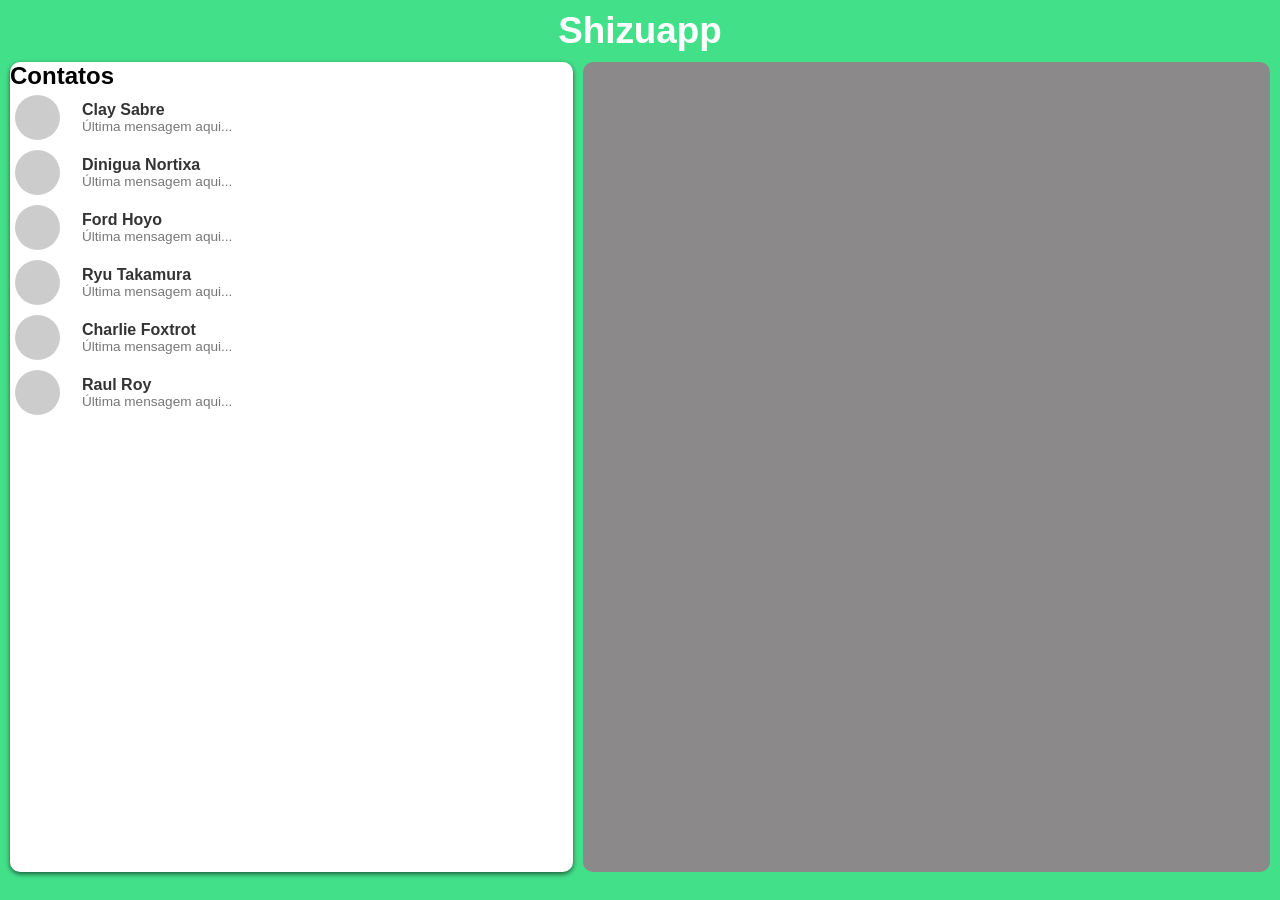
==== index.html @ 58105d00 "Estrutura inicial e estilização inicial dos cards de contato" ====
<!DOCTYPE html>
<html lang="en">
<head>
    <meta charset="UTF-8">
    <meta name="viewport" content="width=device-width, initial-scale=1.0">
    <title>Shizuapp</title>
    <link rel="stylesheet" href="style.css">
</head>
<body>
    <header>
        <h1 class="titulo">Shizuapp</h1>
    </header>
    
    <div class="container">
        <section id="lista-contatos">
            <div class="container-contatos">
                <h2>Contatos</h2>
                
                <div class="card-contato">
                    <div class="avatar-placeholder">

                    </div>
                    <div class="info-contato">
                        <span class="nome-contato">Clay Sabre</span>
                        <span class="ultima-msg">Última mensagem aqui...</span>
                    </div>
                </div>

                <div class="card-contato">
                    <div class="avatar-placeholder">

                    </div>
                    <div class="info-contato">
                        <span class="nome-contato">Dinigua Nortixa</span>
                        <span class="ultima-msg">Última mensagem aqui...</span>
                    </div>
                </div>

                <div class="card-contato">
                    <div class="avatar-placeholder">

                    </div>
                    <div class="info-contato">
                        <span class="nome-contato">Ford Hoyo</span>
                        <span class="ultima-msg">Última mensagem aqui...</span>
                    </div>
                </div>

                <div class="card-contato">
                    <div class="avatar-placeholder">

                    </div>
                    <div class="info-contato">
                        <span class="nome-contato">Ryu Takamura</span>
                        <span class="ultima-msg">Última mensagem aqui...</span>
                    </div>
                </div>

                <div class="card-contato">
                    <div class="avatar-placeholder">

                    </div>
                    <div class="info-contato">
                        <span class="nome-contato">Charlie Foxtrot</span>
                        <span class="ultima-msg">Última mensagem aqui...</span>
                    </div>
                </div>

                <div class="card-contato">
                    <div class="avatar-placeholder">

                    </div>
                    <div class="info-contato">
                        <span class="nome-contato">Raul Roy</span>
                        <span class="ultima-msg">Última mensagem aqui...</span>
                    </div>
                </div>

            </div>

        </section>

        <section id="conversa">
    
        </section>

    </div>
    
</body>
</html>
---- style.css ----
:root{
   --cor-background: #43e08a;
   --cor-clara: #fff;
   --cor-escura: #8b8989;
 }

 *{
    padding: 0;
    margin: 0;
 }

 body{
    background-color: var(--cor-background);
    font-family: Arial, sans-serif;
    margin: 10px;
 }

 .titulo{
    text-align: center;
    color: var(--cor-clara);
    font-size: 2.3rem;
    margin-bottom: 10px;
 }

 .container{
    display: flex;
    flex-direction: row;
    justify-content: center;
    align-items: center;
    gap: 10px;
    height: auto;
    width: auto;
 }

 #lista-contatos{
    width: 45vw;
    height: 90vh;
    max-width: 75vw;
    margin-left: 0;
    background-color: var(--cor-clara);
    border-radius: 10px;
    box-shadow: 0 2px 5px rgba(0, 0, 0, 0.6);
 }

 .containter-contatos{
    display: flex;
    flex-direction: column;
    gap: 10px;
    padding: 10px;
 }

 .card-contato{
    display: flex;
    flex-direction: row;
    align-items: center;
    gap: 10px;
    padding: 5px;
    border-radius: 5px;
    cursor: pointer;
    transition: background-color 0.3s ease;
    flex-wrap: wrap;
 }

 .card-contato:hover {
    background-color: #e0e0e0; 
}

.info-contato {
    display: flex;
    flex-direction: column; /* Força a última mensagem a ficar EMBAIXO do nome */
    margin-left: 12px;      /* Empurra o texto para não colar no avatar */
}

.avatar-placeholder {
    width: 45px;
    height: 45px;
    background-color: #ccc; /* Cor cinza temporária */
    border-radius: 50%;     /* Deixa a div perfeitamente redonda */
    flex-shrink: 0;         /* Impede que o Flexbox esmague a bolinha */
}

.nome-contato {
    font-weight: bold;
    color: #333;
}

.ultima-msg {
    font-size: 0.85rem;
    color: #777;
}



 #conversa{
    display: flex;
    flex-direction: row;
    background-color: var(--cor-escura);
    gap: 10px;
    overflow-y: auto;
    height: 90vh;
    width: 55vw;
    border-radius: 10px;
 }
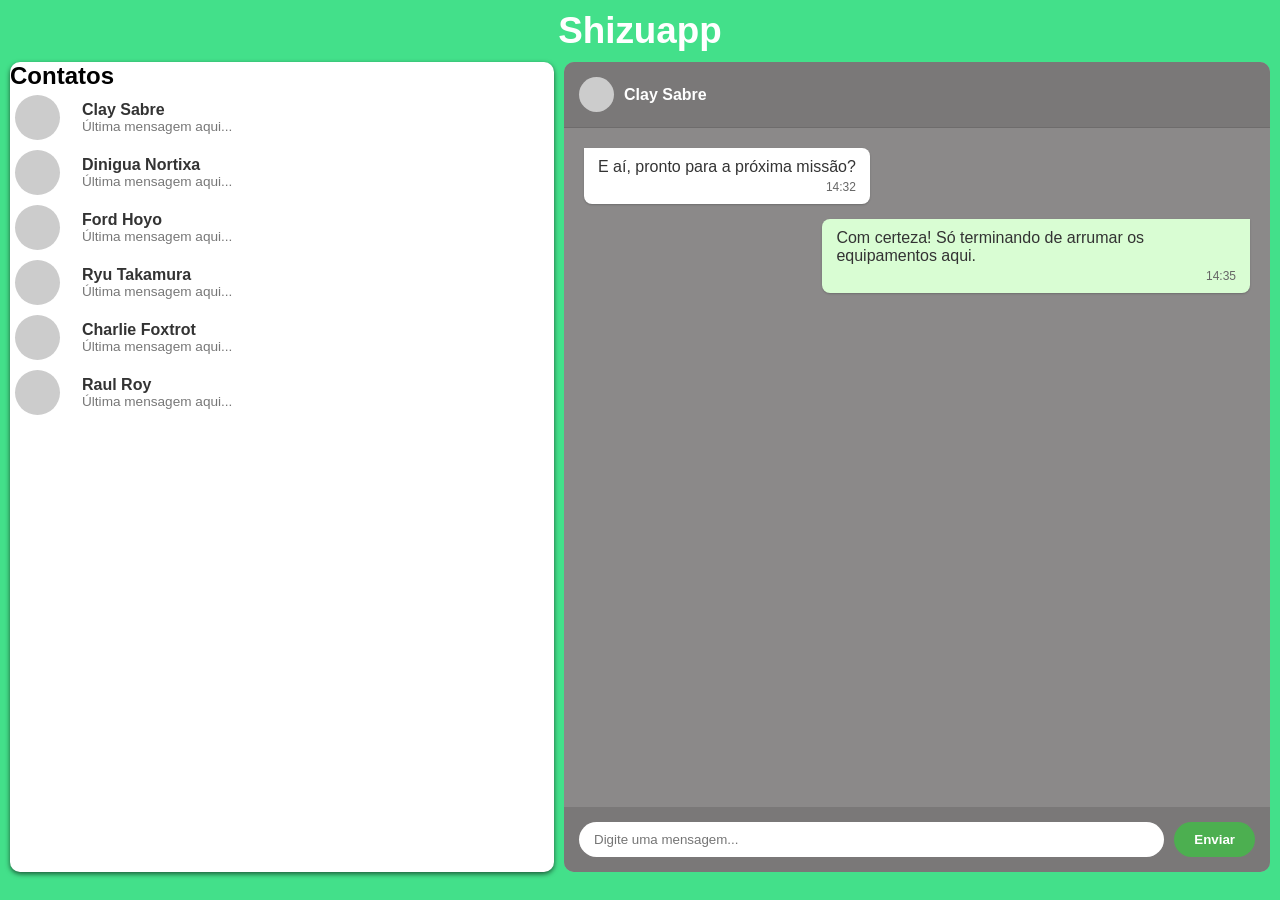
==== commit b26d0735: "Estilização das conversas" ====
--- a/index.html
+++ b/index.html
@@ -4,7 +4,7 @@
     <meta charset="UTF-8">
     <meta name="viewport" content="width=device-width, initial-scale=1.0">
     <title>Shizuapp</title>
-    <link rel="stylesheet" href="style.css">
+    <link rel="stylesheet" href="./css/style.css">
 </head>
 <body>
     <header>
@@ -81,6 +81,29 @@
         </section>
 
         <section id="conversa">
+            <div id="conversa">
+    <div class="chat-header">
+        <div class="avatar-placeholder small"></div>
+        <span class="chat-nome-contato">Clay Sabre</span>
+    </div>
+
+    <div class="chat-mensagens">
+        <div class="mensagem recebida">
+            <p class="texto-msg">E aí, pronto para a próxima missão?</p>
+            <span class="hora-msg">14:32</span>
+        </div>
+
+        <div class="mensagem enviada">
+            <p class="texto-msg">Com certeza! Só terminando de arrumar os equipamentos aqui.</p>
+            <span class="hora-msg">14:35</span>
+        </div>
+    </div>
+
+    <div class="chat-input-area">
+        <input type="text" placeholder="Digite uma mensagem..." class="input-msg">
+        <button class="btn-enviar">Enviar</button>
+    </div>
+</div>
     
         </section>
 
--- a/css/style.css
+++ b/css/style.css
@@ -0,0 +1,198 @@
+ :root{
+   --cor-background: #43e08a;
+   --cor-clara: #fff;
+   --cor-escura: #8b8989;
+ }
+
+ *{
+    padding: 0;
+    margin: 0;
+ }
+
+ body{
+    background-color: var(--cor-background);
+    font-family: Arial, sans-serif;
+    margin: 10px;
+ }
+
+ .titulo{
+    text-align: center;
+    color: var(--cor-clara);
+    font-size: 2.3rem;
+    margin-bottom: 10px;
+ }
+
+ .container{
+    display: flex;
+    flex-direction: row;
+    justify-content: center;
+    align-items: center;
+    gap: 10px;
+    height: auto;
+    width: auto;
+ }
+
+ #lista-contatos{
+    width: 42.5vw;
+    height: 90vh;
+    max-width: 75vw;
+    margin-left: 0;
+    background-color: var(--cor-clara);
+    border-radius: 10px;
+    box-shadow: 0 2px 5px rgba(0, 0, 0, 0.6);
+ }
+
+ .containter-contatos{
+    display: flex;
+    flex-direction: column;
+    gap: 10px;
+    padding: 10px;
+ }
+
+ .card-contato{
+    display: flex;
+    flex-direction: row;
+    align-items: center;
+    gap: 10px;
+    padding: 5px;
+    border-radius: 5px;
+    cursor: pointer;
+    transition: background-color 0.3s ease;
+    flex-wrap: wrap;
+ }
+
+ .card-contato:hover {
+    background-color: #e0e0e0; 
+}
+
+.info-contato {
+    display: flex;
+    flex-direction: column; /* Força a última mensagem a ficar EMBAIXO do nome */
+    margin-left: 12px;      /* Empurra o texto para não colar no avatar */
+}
+
+.avatar-placeholder {
+    width: 45px;
+    height: 45px;
+    background-color: #ccc; /* Cor cinza temporária */
+    border-radius: 50%;     /* Deixa a div perfeitamente redonda */
+    flex-shrink: 0;         /* Impede que o Flexbox esmague a bolinha */
+}
+
+.nome-contato {
+    font-weight: bold;
+    color: #333;
+}
+
+.ultima-msg {
+    font-size: 0.85rem;
+    color: #777;
+}
+
+ /* Atualização do seu #conversa existente */
+#conversa {
+    display: flex;
+    flex-direction: column; /* Empilha: Header, Mensagens, Input */
+    background-color: #8b8989;
+    height: 90vh;
+    flex: 1;
+    border-radius: 10px;
+    overflow: hidden; /* Garante que os filhos não passem das bordas arredondadas */
+    position: relative;
+}
+
+/* Cabeçalho */
+.chat-header {
+    display: flex;
+    align-items: center;
+    padding: 15px;
+    background-color: #7a7878; /* Um tom ligeiramente diferente para destacar */
+    border-bottom: 1px solid rgba(0, 0, 0, 0.1);
+    gap: 10px;
+}
+
+.chat-nome-contato {
+    font-weight: bold;
+    color: #fff;
+}
+
+.avatar-placeholder.small {
+    width: 35px;
+    height: 35px;
+}
+
+/* Área de Rolagem das Mensagens */
+.chat-mensagens {
+    flex: 1; /* Ocupa todo o espaço restante entre o header e o input */
+    padding: 20px;
+    overflow-y: auto; /* Ativa a barra de rolagem só aqui dentro quando houver muitas mensagens */
+    display: flex;
+    flex-direction: column;
+    gap: 15px;
+}
+
+/* Estrutura Base das Mensagens */
+.mensagem {
+    max-width: 60%; /* Impede que o balão ocupe a tela inteira */
+    padding: 10px 14px;
+    border-radius: 8px;
+    display: flex;
+    flex-direction: column;
+    box-shadow: 0 1px 2px rgba(0,0,0,0.2);
+}
+
+.texto-msg {
+    margin: 0;
+    color: #333;
+    word-wrap: break-word; /* Força quebra de linha se a palavra for muito longa */
+}
+
+.hora-msg {
+    font-size: 0.75rem;
+    color: #666;
+    align-self: flex-end; /* Joga a hora para o cantinho inferior direito do balão */
+    margin-top: 4px;
+}
+
+/* Alinhamento e cores específicas (Recebida vs Enviada) */
+.mensagem.recebida {
+    background-color: #ffffff;
+    align-self: flex-start; /* Alinha na esquerda */
+    border-top-left-radius: 0; /* Charme visual estilo WhatsApp */
+}
+
+.mensagem.enviada {
+    background-color: #d9fdd3; /* Aquele verde clássico de mensagem enviada */
+    align-self: flex-end;   /* Alinha na direita */
+    border-top-right-radius: 0;
+}
+
+/* Barra de Entrada de Texto */
+.chat-input-area {
+    display: flex;
+    padding: 15px;
+    background-color: #7a7878;
+    gap: 10px;
+}
+
+.input-msg {
+    flex: 1;
+    padding: 10px 15px;
+    border: none;
+    border-radius: 20px;
+    outline: none;
+}
+
+.btn-enviar {
+    padding: 10px 20px;
+    background-color: #4caf50; /* Verde combinando com o tema do app */
+    color: white;
+    border: none;
+    border-radius: 20px;
+    cursor: pointer;
+    font-weight: bold;
+}
+
+.btn-enviar:hover {
+    background-color: #45a049;
+   }
